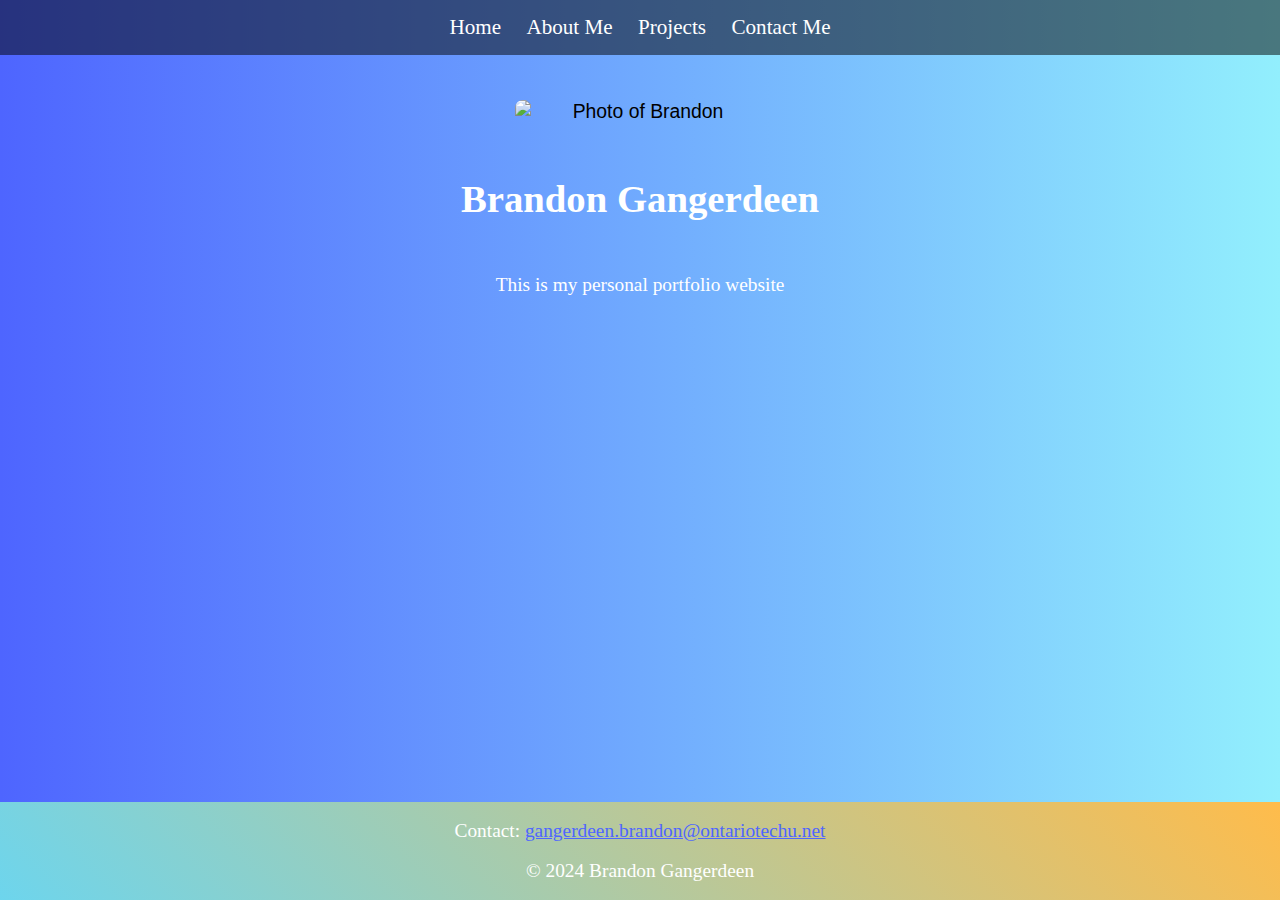
==== index.html @ 6368cfdb "Add files via upload" ====
<!DOCTYPE html>
<html lang="en">
<head>
    <meta charset="UTF-8">
    <meta name="viewport" content="width=device-width, initial-scale=1.0">
    <title>Personal Portfolio</title>
    <link rel="stylesheet" href="main.css">
</head>
<body>
    <header class="header-background">
        <nav>
            <ul>
                <li><a href="index.html">Home</a></li>
                <li><a href="about.html">About Me</a></li>
                <li><a href="projects.html">Projects</a></li>
                <li><a href="contact.html">Contact Me</a></li>
            </ul>
        </nav>
    </header>

    <!-- Main content that grows to fill space between header and footer -->
    <div class="header-content">
        <img src="pic.jpg" alt="Photo of Brandon" class="center">
        <h1>Brandon Gangerdeen</h1>
        <p>This is my personal portfolio website</p>
    </div>

    <!-- Sticky Footer -->
    <footer>
        <p>Contact: <a href="mailto:gangerdeen.brandon@ontariotechu.net">gangerdeen.brandon@ontariotechu.net</a></p>
        <p>&copy; 2024 Brandon Gangerdeen</p>
    </footer>
</body>
</html>
---- main.css ----
/* Global styles */
html, body {
    font-size: 110%;
    height: 100%;
    margin: 0;
    padding: 0;
}

body {

    background: linear-gradient(to right, #4E65FF , #92EFFD);

    display: flex;
    flex-direction: column;
    min-height: 100vh; /* Minimum height of 100% of the viewport */
    font-family: 'Work Sans', Helvetica, sans-serif;

}
.about, .projects, .contact {
    flex: 1;
    text-align: center;
    padding: 20px;
}
header {
    width: 100%;
    position: absolute;
    top: 0;
    left: 0;
    background: rgba(0, 0, 0, 0.5);
    padding: 15px 0;
    text-align: center;
}

header nav ul {
    list-style: none;
    margin: 0 auto;
    padding: 0;
    text-align: center;
}

header nav ul li {
    display: inline;
    margin: 0 10px;
}

header nav ul li a {
    
    color: white;
    text-decoration: none;
    font-family: 'Unica One', cursive;
    font-size: 1.2rem;
}

h1, h2 {
    font-family: 'Unica One', cursive;
    color: white;
    text-align: center;
    line-height: 100px;
}


p {
    font-family: 'Unica One', cursive;
    color: white;
    text-align: center;
    line-height: 20px;
}


section {
    padding: 20px;
    text-align: center;
}

footer {
    line-height: 50px;
    color: white;
    background: linear-gradient(45deg, #6dd5ed, #ffbc4b);
    text-align: center;
    position: relative;
    bottom: 0;
    width: 100%;
    

}

.header-content img {
    display: block;
    margin-left: auto;
    margin-right: auto;
    margin-top: 100px;
    max-width: 250px;
    border-radius: 8px;
}
.header-content {
    flex: 1;
    text-align: center;

}

a {
    color: #4E65FF;
    transition: color 0.2s ease-in;
}

a:hover {
    color: #1427a8;
}

/* Media Queries */
@media screen and (max-width: 768px) {
    header nav ul li {
        display: block;
        margin-bottom: 10px;
    }
}

@media screen and (max-width: 480px) {
    header {
        padding: 10px;
    }

    section {
        padding: 10px;
    }
}
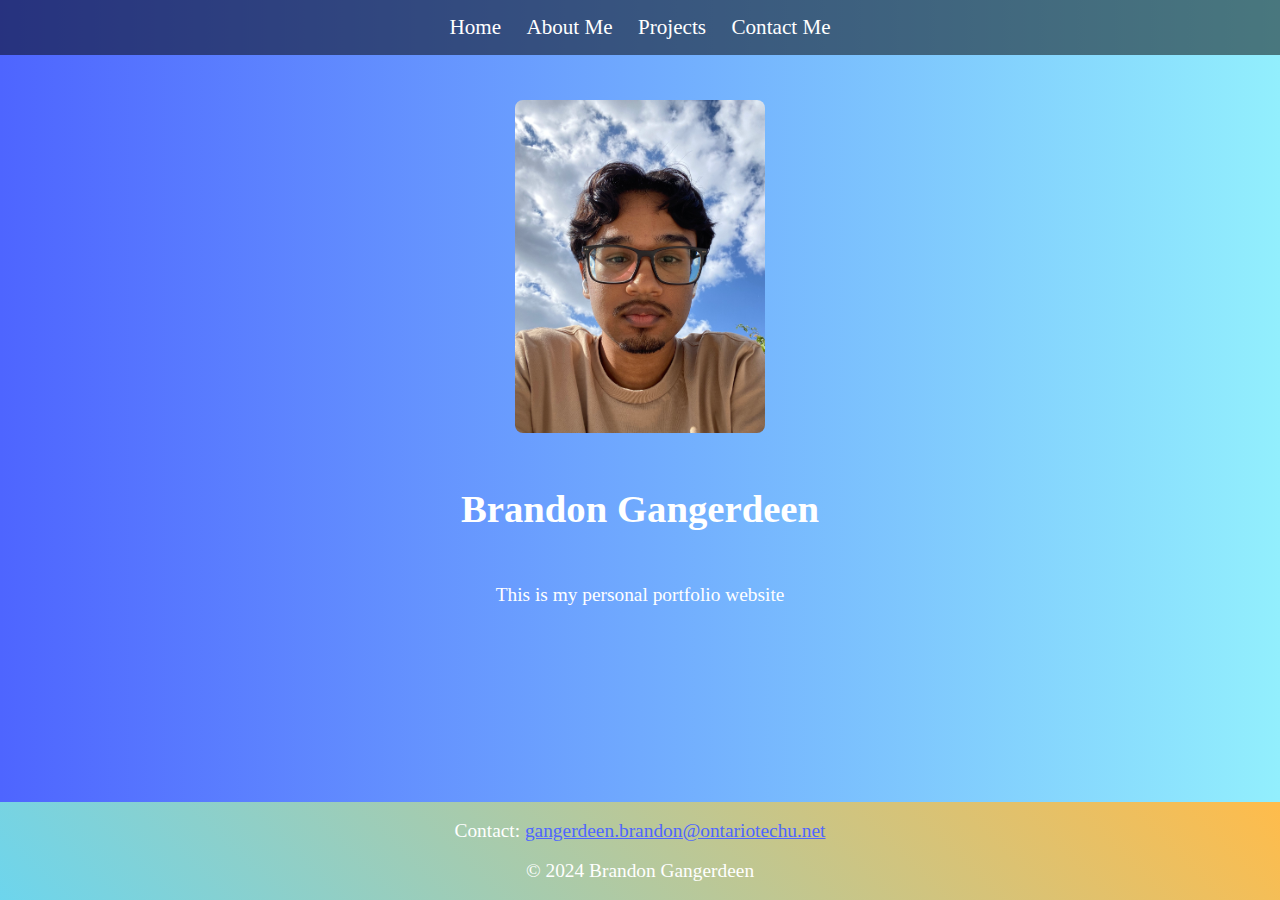
==== commit 9e73e878: "Update index.html" ====
--- a/index.html
+++ b/index.html
@@ -18,14 +18,14 @@
         </nav>
     </header>
 
-    <!-- Main content that grows to fill space between header and footer -->
+
     <div class="header-content">
         <img src="pic.jpg" alt="Photo of Brandon" class="center">
         <h1>Brandon Gangerdeen</h1>
         <p>This is my personal portfolio website</p>
     </div>
 
-    <!-- Sticky Footer -->
+
     <footer>
         <p>Contact: <a href="mailto:gangerdeen.brandon@ontariotechu.net">gangerdeen.brandon@ontariotechu.net</a></p>
         <p>&copy; 2024 Brandon Gangerdeen</p>
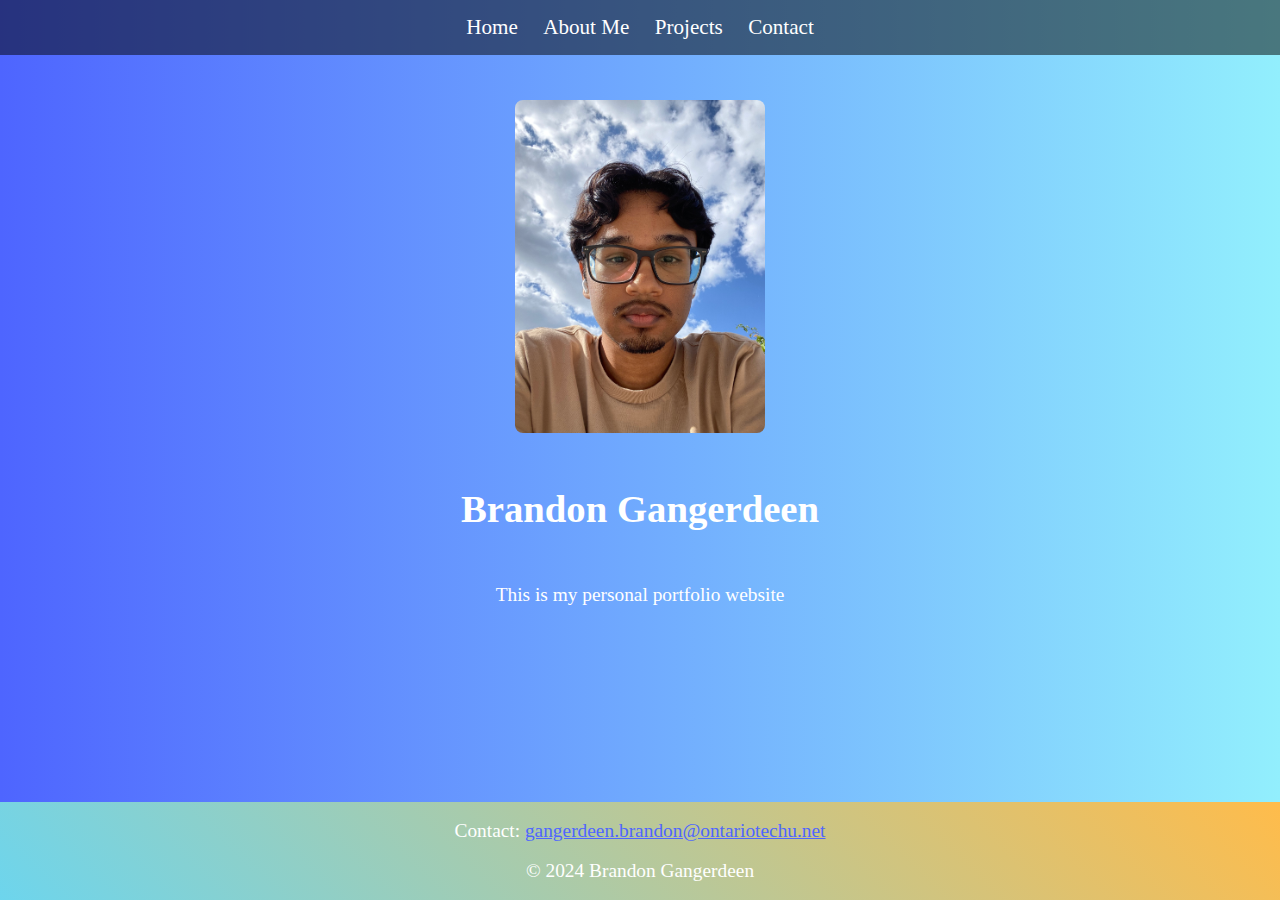
==== commit 3baca0ca: "Update index.html" ====
--- a/index.html
+++ b/index.html
@@ -13,7 +13,7 @@
                 <li><a href="index.html">Home</a></li>
                 <li><a href="about.html">About Me</a></li>
                 <li><a href="projects.html">Projects</a></li>
-                <li><a href="contact.html">Contact Me</a></li>
+                <li><a href="contact.html">Contact</a></li>
             </ul>
         </nav>
     </header>
--- a/main.css
+++ b/main.css
@@ -1,4 +1,4 @@
-/* Global styles */
+
 html, body {
     font-size: 110%;
     height: 100%;
@@ -12,7 +12,7 @@
 
     display: flex;
     flex-direction: column;
-    min-height: 100vh; /* Minimum height of 100% of the viewport */
+    min-height: 100vh; 
     font-family: 'Work Sans', Helvetica, sans-serif;
 
 }
@@ -20,6 +20,10 @@
     flex: 1;
     text-align: center;
     padding: 20px;
+}
+
+.about img{
+    max-width: 150px;
 }
 header {
     width: 100%;
@@ -38,6 +42,27 @@
     text-align: center;
 }
 
+.projects article{
+    float:left
+}
+.projects article:nth-of-type(2) {
+    margin-left: 150px;
+}
+.project-description {
+    display: flex; 
+    align-items: center; 
+    justify-content: space-between; 
+}
+
+.project-description p {
+    flex: 1;
+}
+
+.project-description img {
+    max-width: 300px;
+    margin-left: 50px; 
+    height: auto; 
+}
 header nav ul li {
     display: inline;
     margin: 0 10px;
@@ -47,12 +72,12 @@
     
     color: white;
     text-decoration: none;
-    font-family: 'Unica One', cursive;
+    font-family: 'Unica One';
     font-size: 1.2rem;
 }
 
-h1, h2 {
-    font-family: 'Unica One', cursive;
+h1, h2, h3{
+    font-family: 'Unica One';
     color: white;
     text-align: center;
     line-height: 100px;
@@ -60,17 +85,38 @@
 
 
 p {
-    font-family: 'Unica One', cursive;
+    font-family: 'Unica One';
     color: white;
     text-align: center;
     line-height: 20px;
 }
 
+form {
+    display: flex;
+    flex-direction: column;
+    width: 400px;
+    margin: 0 auto;
+}
 
-section {
-    padding: 20px;
-    text-align: center;
+form label, form input, form textarea {
+    margin-bottom: 15px; 
 }
+
+input[type="text"],
+input[type="email"],
+input[type="tel"],
+textarea {
+    width: 100%; 
+    padding: 8px;
+    border: 1px solid #ccc;
+    border-radius: 4px;
+    box-sizing: border-box;
+}
+
+textarea {
+    resize: none; 
+}
+
 
 footer {
     line-height: 50px;
@@ -107,20 +153,4 @@
     color: #1427a8;
 }
 
-/* Media Queries */
-@media screen and (max-width: 768px) {
-    header nav ul li {
-        display: block;
-        margin-bottom: 10px;
-    }
-}
 
-@media screen and (max-width: 480px) {
-    header {
-        padding: 10px;
-    }
-
-    section {
-        padding: 10px;
-    }
-}
